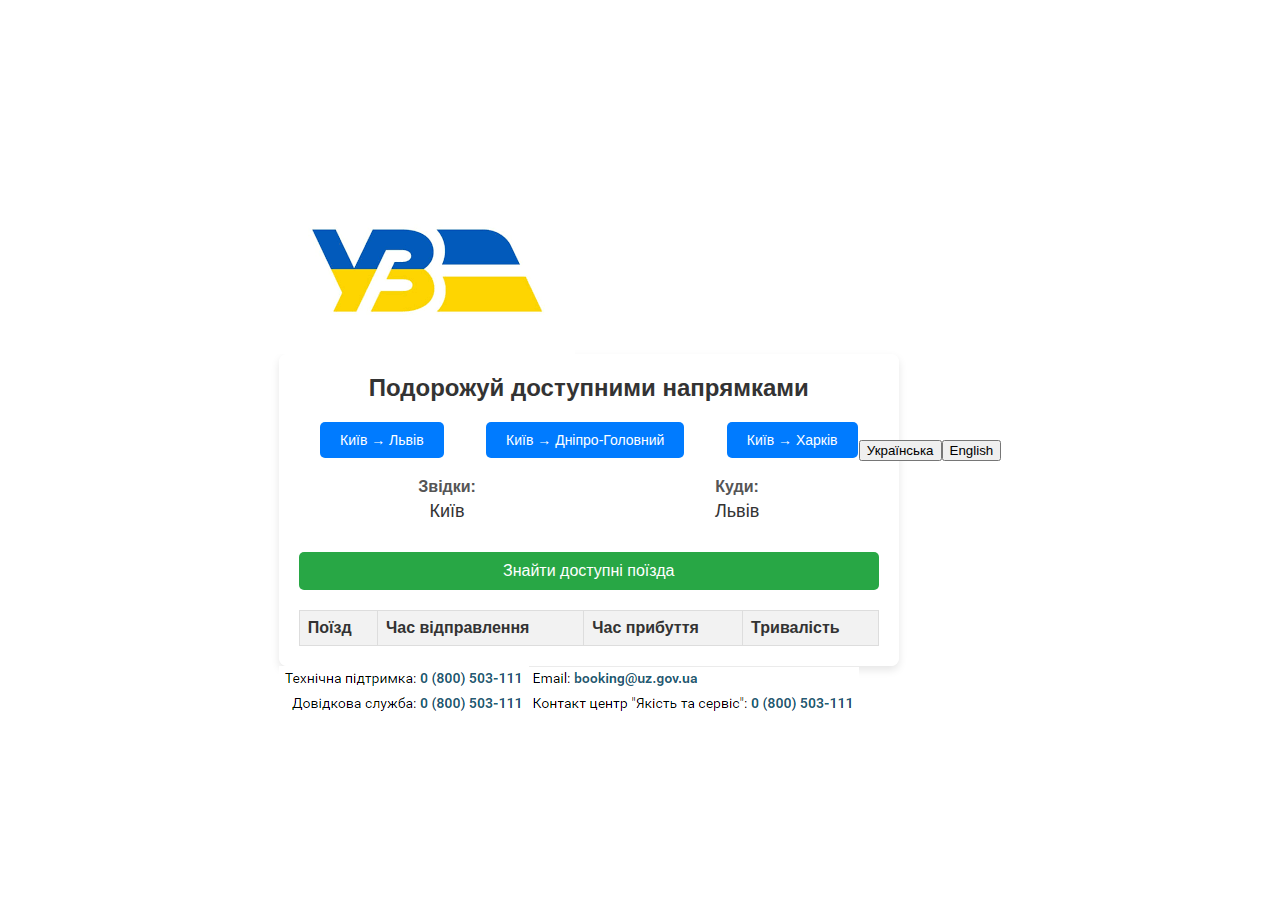
==== index.html @ 9463acc3 "Update index.html" ====
<link rel="stylesheet" href="style.css" type="text/css"/>
<div class="container--0-">
  <img
    src="[data-uri]"
 
<!DOCTYPE html>
<html lang="uk">
<head>
    <meta charset="UTF-8">
    <meta name="viewport" content="width=device-width, initial-scale=1.0">
    <link rel="stylesheet" href="style.css" type="text/css"/>
    <title>Подорожуй доступними напрямками</title>
</head>
<body>
<div class="container">
    <div class="header">
        <h1>Подорожуй доступними напрямками</h1>
    </div>
    <div class="routes">
        <button class="route-button" data-route="Київ → Львів">Київ → Львів</button>
        <button class="route-button" data-route="Київ → Дніпро-Головний">Київ → Дніпро-Головний</button>
        <button class="route-button" data-route="Київ → Харків">Київ → Харків</button>
    </div>
    <div class="info">
        <div class="info-item">
            <span class="info-label">Звідки:</span>
            <div class="info-value" id="from">Київ</div>
        </div>
        <div class="info-item">
            <span class="info-label">Куди:</span>
            <div class="info-value" id="to">Львів</div>
        </div>
    </div>
    <button id="search-button">Знайти доступні поїзда</button>
    <div class="table-container">
        <table id="trains-table">
            <thead>
                <tr>
                    <th>Поїзд</th>
                    <th>Час відправлення</th>
                    <th>Час прибуття</th>
                    <th>Тривалість</th>
                </tr>
            </thead>
            <tbody>
                <!-- Доступні поїзди будуть додані тут -->
            </tbody>
        </table>
    </div>
</div>

<script src="script.js"></script>
</body>
</html>


  <img
    src="[data-uri]"
  /><img
    src="[data-uri]"
  />
</div>
<div id="confirmation-modal" class="modal">
    <div class="modal-content" id="modal-content"></div>
    <span class="close">&times;</span>
</div>
<button class="lang-button" data-lang="uk">     Українська</button>
<button class="lang-button" data-lang="en">English</button>
---- style.css ----
body {
    font-family: 'Arial', sans-serif;
    margin: 0;
    padding: 0;
    display: flex;
    justify-content: center;
    align-items: center;
    height: 100vh;
    background-image: url('https://hdpic.club/uploads/posts/2021-11/1636787520_27-hdpic-club-p-poezd-030-71.jpg');
    background-size: cover;
    background-position: center;
    background-repeat: no-repeat;
}

.container {
    background-color: rgba(255, 255, 255, 0.8);
    padding: 20px;
    border-radius: 8px;
    box-shadow: 0 4px 8px rgba(0, 0, 0, 0.1);
    max-width: 800px;
    width: 100%;
    text-align: center;
}

.header {
    text-align: center;
    margin-bottom: 20px;
}

.header h1 {
    margin: 0;
    font-size: 24px;
    color: #333;
}

.routes {
    display: flex;
    justify-content: space-around;
    margin-bottom: 20px;
}

.route-button {
    padding: 10px 20px;
    background-color: #007BFF;
    color: white;
    border: none;
    border-radius: 5px;
    cursor: pointer;
    font-size: 14px;
    transition: background-color 0.3s ease;
}

.route-button:hover {
    background-color: #0056b3;
}

.info {
    display: flex;
    justify-content: space-around;
    margin-bottom: 20px;
}

.info-item {
    margin-bottom: 10px;
}

.info-label {
    font-weight: bold;
    color: #555;
}

.info-value {
    font-size: 18px;
    color: #333;
    margin-top: 5px;
}

#search-button {
    display: block;
    width: 100%;
    padding: 10px;
    background-color: #28a745;
    color: white;
    border: none;
    border-radius: 5px;
    cursor: pointer;
    font-size: 16px;
    transition: background-color 0.3s ease;
}

#search-button:hover {
    background-color: #218838;
}

.table-container {
    margin-top: 20px;
    overflow-x: auto;
}

#trains-table {
    width: 100%;
    border-collapse: collapse;
}

#trains-table th, #trains-table td {
    border: 1px solid #ddd;
    padding: 8px;
    text-align: left;
}

#trains-table th {
    background-color: #f2f2f2;
    color: #333;
}

#trains-table tr:nth-child(even) {
    background-color: #f9f9f9;
}

#trains-table tr:hover {
    background-color: #f1f1f1;
}
.modal {
    display: none; /* Приховано за замовчуванням */
    position: fixed; /* Залишається на місці */
    z-index: 1; /* Перекриває все інше */
    padding-top: 100px; /* Відступ від верху */
    left: 0;
    top: 0;
    width: 100%; /* Ширина */
    height: 100%; /* Висота */
    overflow: auto; /* Додає скролл */
    background-color: rgb(0,0,0); /* Фоновий колір */
    background-color: rgba(0,0,0,0.4); /* З прозорістю */
}

.modal-content {
    background-color: #fefefe;
    margin: auto;
    padding: 20px;
    border: 1px solid #888;
    width: 80%;
}

.close {
    color: #aaa;
    float: right;
    font-size: 28px;
    font-weight: bold;
}

.close:hover,
.close:focus {
    color: black;
    text-decoration: none;
    cursor: pointer;
}
---- style.css ----
body {
    font-family: 'Arial', sans-serif;
    margin: 0;
    padding: 0;
    display: flex;
    justify-content: center;
    align-items: center;
    height: 100vh;
    background-image: url('https://hdpic.club/uploads/posts/2021-11/1636787520_27-hdpic-club-p-poezd-030-71.jpg');
    background-size: cover;
    background-position: center;
    background-repeat: no-repeat;
}

.container {
    background-color: rgba(255, 255, 255, 0.8);
    padding: 20px;
    border-radius: 8px;
    box-shadow: 0 4px 8px rgba(0, 0, 0, 0.1);
    max-width: 800px;
    width: 100%;
    text-align: center;
}

.header {
    text-align: center;
    margin-bottom: 20px;
}

.header h1 {
    margin: 0;
    font-size: 24px;
    color: #333;
}

.routes {
    display: flex;
    justify-content: space-around;
    margin-bottom: 20px;
}

.route-button {
    padding: 10px 20px;
    background-color: #007BFF;
    color: white;
    border: none;
    border-radius: 5px;
    cursor: pointer;
    font-size: 14px;
    transition: background-color 0.3s ease;
}

.route-button:hover {
    background-color: #0056b3;
}

.info {
    display: flex;
    justify-content: space-around;
    margin-bottom: 20px;
}

.info-item {
    margin-bottom: 10px;
}

.info-label {
    font-weight: bold;
    color: #555;
}

.info-value {
    font-size: 18px;
    color: #333;
    margin-top: 5px;
}

#search-button {
    display: block;
    width: 100%;
    padding: 10px;
    background-color: #28a745;
    color: white;
    border: none;
    border-radius: 5px;
    cursor: pointer;
    font-size: 16px;
    transition: background-color 0.3s ease;
}

#search-button:hover {
    background-color: #218838;
}

.table-container {
    margin-top: 20px;
    overflow-x: auto;
}

#trains-table {
    width: 100%;
    border-collapse: collapse;
}

#trains-table th, #trains-table td {
    border: 1px solid #ddd;
    padding: 8px;
    text-align: left;
}

#trains-table th {
    background-color: #f2f2f2;
    color: #333;
}

#trains-table tr:nth-child(even) {
    background-color: #f9f9f9;
}

#trains-table tr:hover {
    background-color: #f1f1f1;
}
.modal {
    display: none; /* Приховано за замовчуванням */
    position: fixed; /* Залишається на місці */
    z-index: 1; /* Перекриває все інше */
    padding-top: 100px; /* Відступ від верху */
    left: 0;
    top: 0;
    width: 100%; /* Ширина */
    height: 100%; /* Висота */
    overflow: auto; /* Додає скролл */
    background-color: rgb(0,0,0); /* Фоновий колір */
    background-color: rgba(0,0,0,0.4); /* З прозорістю */
}

.modal-content {
    background-color: #fefefe;
    margin: auto;
    padding: 20px;
    border: 1px solid #888;
    width: 80%;
}

.close {
    color: #aaa;
    float: right;
    font-size: 28px;
    font-weight: bold;
}

.close:hover,
.close:focus {
    color: black;
    text-decoration: none;
    cursor: pointer;
}
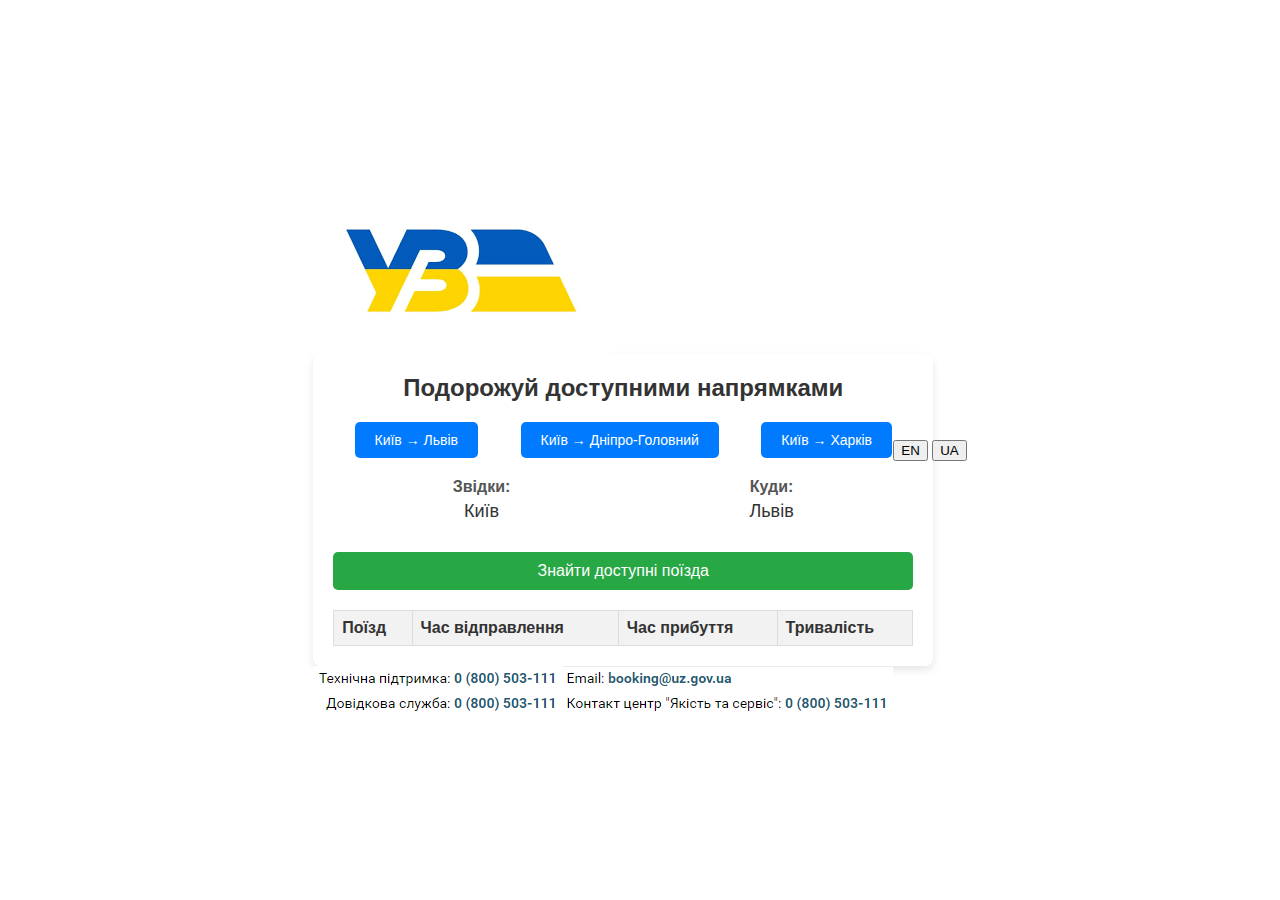
==== commit b08887ee: "Update index.html" ====
--- a/index.html
+++ b/index.html
@@ -60,9 +60,11 @@
     src="[data-uri]"
   />
 </div>
-<div id="confirmation-modal" class="modal">
-    <div class="modal-content" id="modal-content"></div>
-    <span class="close">&times;</span>
-</div>
-<button class="lang-button" data-lang="uk">     Українська</button>
-<button class="lang-button" data-lang="en">English</button>
+<div class="language-buttons">
+        <!-- Розмістіть тут кнопки зміни мови -->
+        <button id="en">EN</button>
+        <button id="uk">UA</button>
+    </div>
+<script src="scripts.js"></script>
+</body>
+</html>
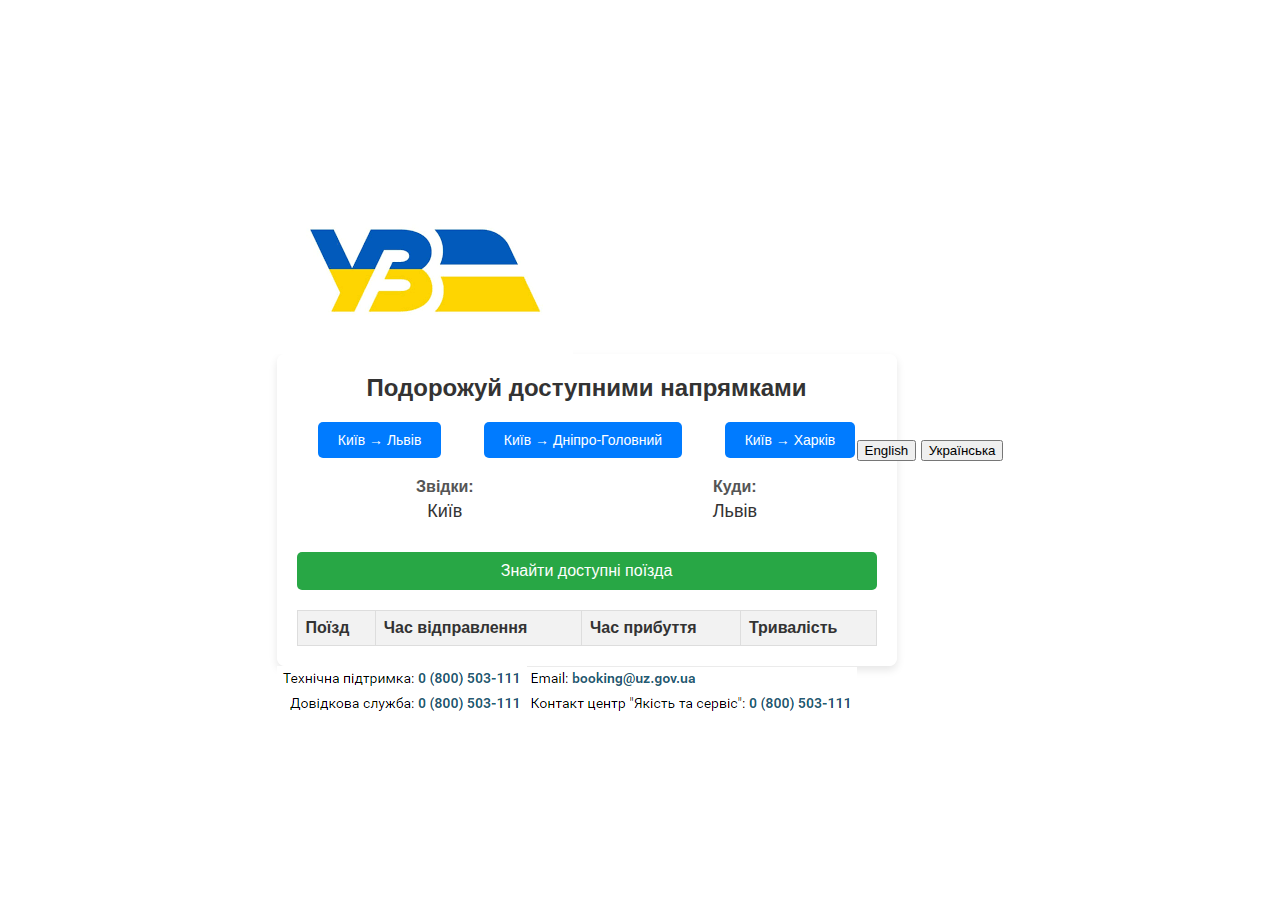
==== commit ac3aa9a7: "Update index.html" ====
--- a/index.html
+++ b/index.html
@@ -60,11 +60,12 @@
     src="[data-uri]"
   />
 </div>
-<div class="language-buttons">
-        <!-- Розмістіть тут кнопки зміни мови -->
-        <button id="en">EN</button>
-        <button id="uk">UA</button>
-    </div>
+<footer>
+        <div class="language-buttons">
+            <button id="en">English</button>
+            <button id="uk">Українська</button>
+        </div>
+    </footer>
 <script src="scripts.js"></script>
 </body>
 </html>
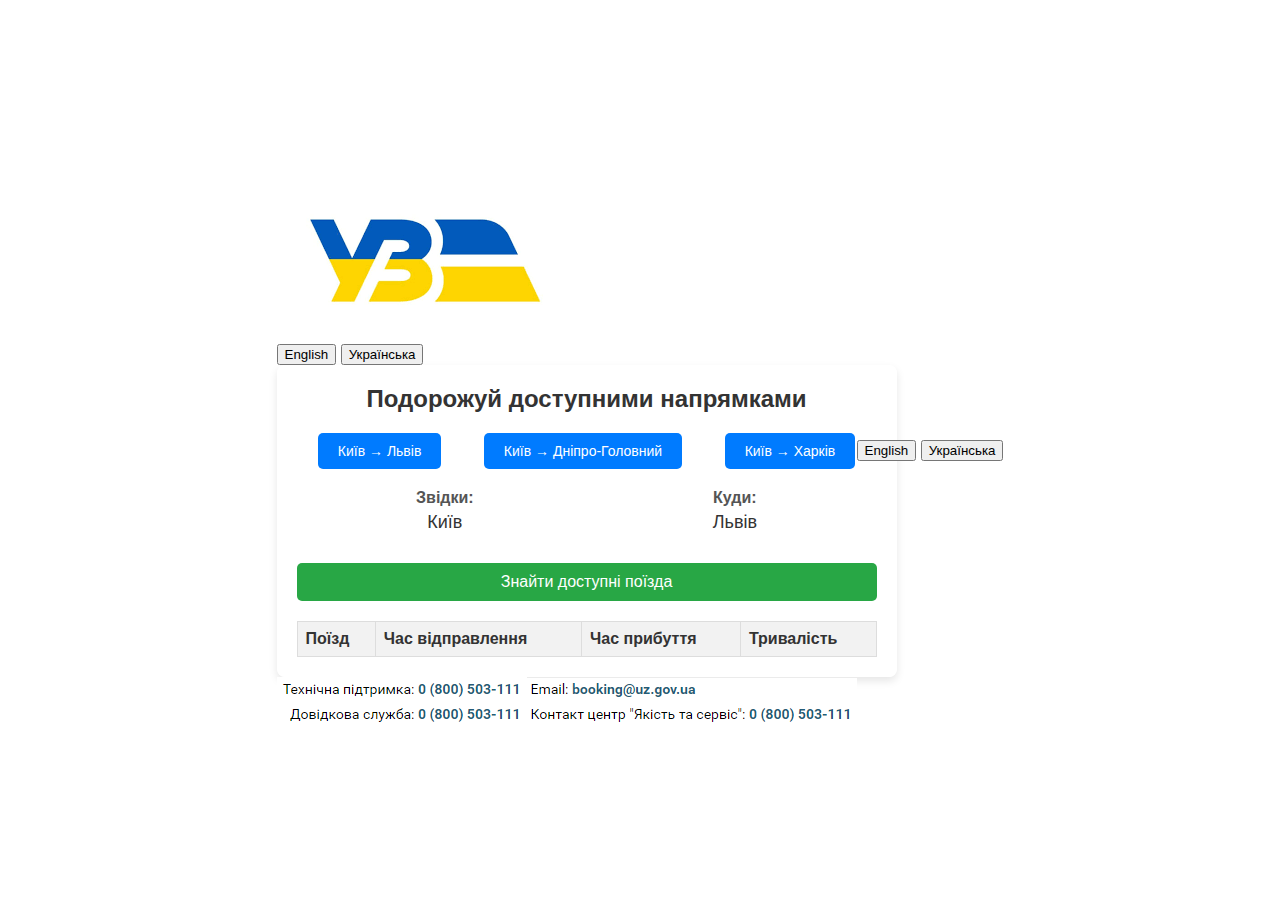
==== commit 7310a0a1: "Update index.html" ====
--- a/index.html
+++ b/index.html
@@ -10,6 +10,10 @@
     <meta name="viewport" content="width=device-width, initial-scale=1.0">
     <link rel="stylesheet" href="style.css" type="text/css"/>
     <title>Подорожуй доступними напрямками</title>
+    <div class="language-buttons">
+            <button id="en">English</button>
+            <button id="uk">Українська</button>
+        </div>
 </head>
 <body>
 <div class="container">
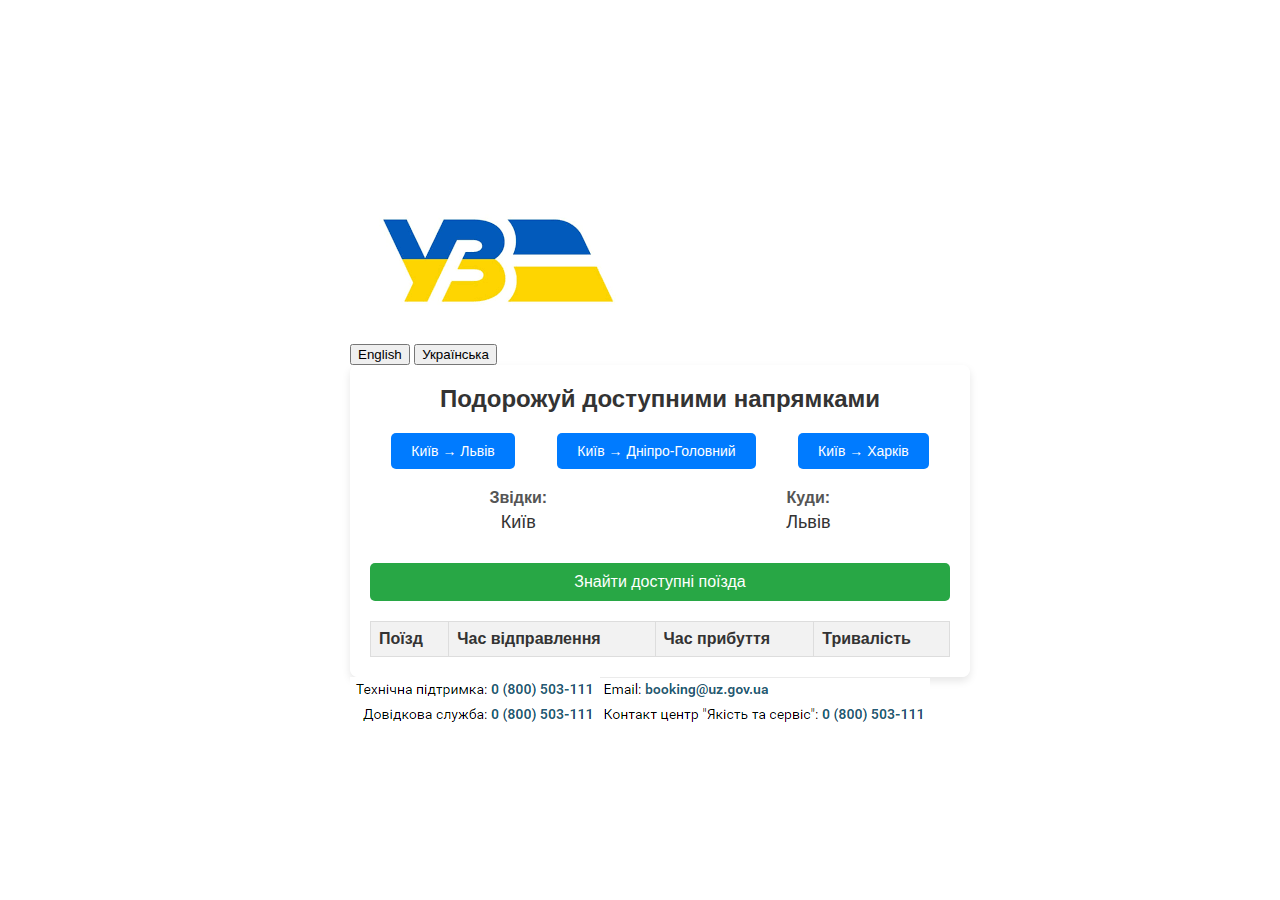
==== commit 0a20a8b4: "Update index.html" ====
--- a/index.html
+++ b/index.html
@@ -64,12 +64,4 @@
     src="[data-uri]"
   />
 </div>
-<footer>
-        <div class="language-buttons">
-            <button id="en">English</button>
-            <button id="uk">Українська</button>
-        </div>
-    </footer>
-<script src="scripts.js"></script>
-</body>
-</html>
+
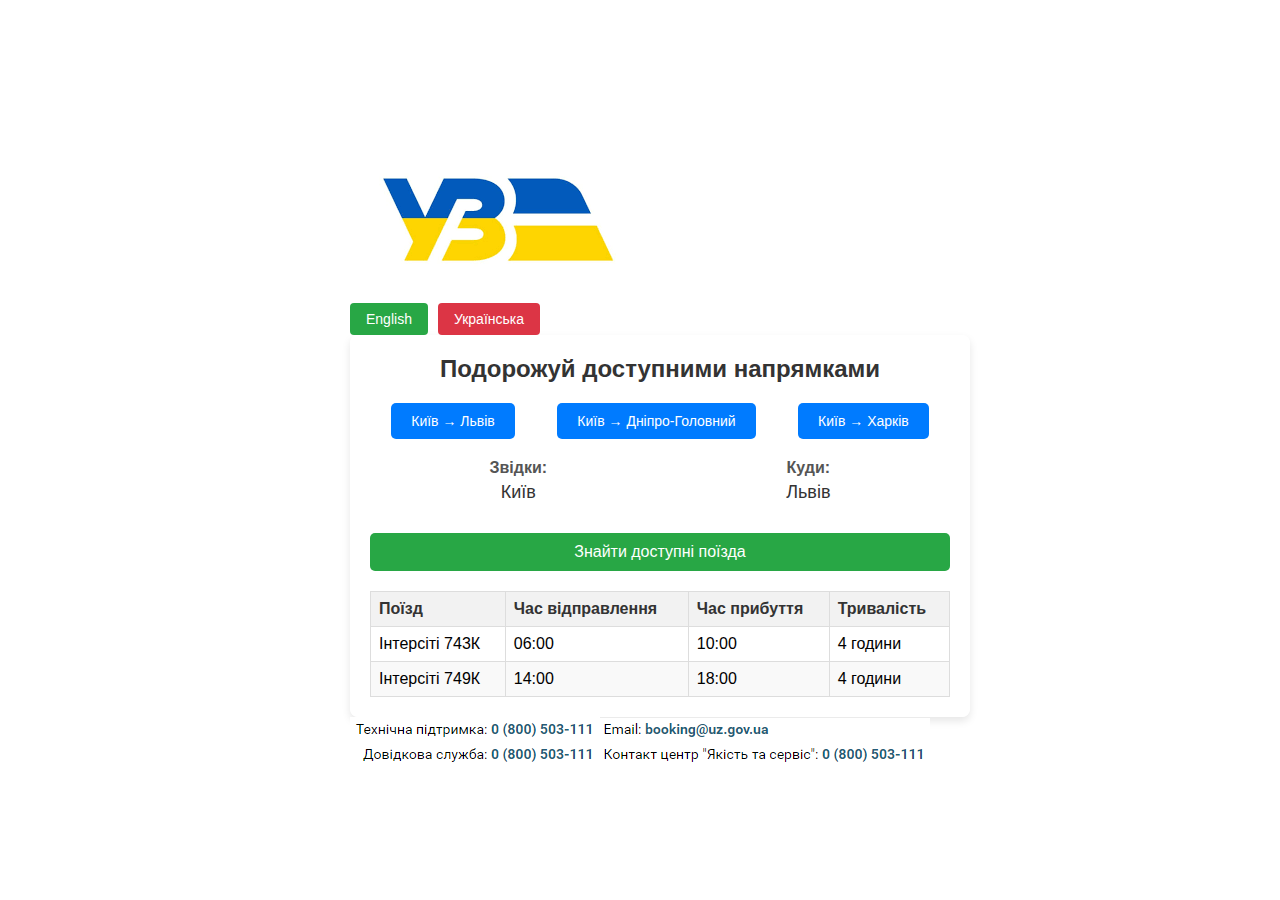
==== commit 2b17d163: "Update index.html" ====
--- a/index.html
+++ b/index.html
@@ -14,6 +14,9 @@
             <button id="en">English</button>
             <button id="uk">Українська</button>
         </div>
+     <script src="script.js"></script>
+</body>
+</html>
 </head>
 <body>
 <div class="container">
--- a/style.css
+++ b/style.css
@@ -120,38 +120,34 @@
 #trains-table tr:hover {
     background-color: #f1f1f1;
 }
-.modal {
-    display: none; /* Приховано за замовчуванням */
-    position: fixed; /* Залишається на місці */
-    z-index: 1; /* Перекриває все інше */
-    padding-top: 100px; /* Відступ від верху */
-    left: 0;
-    top: 0;
-    width: 100%; /* Ширина */
-    height: 100%; /* Висота */
-    overflow: auto; /* Додає скролл */
-    background-color: rgb(0,0,0); /* Фоновий колір */
-    background-color: rgba(0,0,0,0.4); /* З прозорістю */
+/* Стилізація для кнопок зміни мови */
+.language-buttons {
+    display: flex; /* Використовуємо flexbox для розташування кнопок у рядок */
+    gap: 10px; /* Відстань між кнопками */
 }
 
-.modal-content {
-    background-color: #fefefe;
-    margin: auto;
-    padding: 20px;
-    border: 1px solid #888;
-    width: 80%;
+.language-buttons button {
+    padding: 8px 16px; /* Відступи всередині кнопки */
+    font-size: 14px; /* Розмір шрифту */
+    border: none; /* Видаляємо рамку кнопки */
+    cursor: pointer; /* Змінюємо курсор при наведенні на кнопку */
+    background-color: #007bff; /* Колір фону кнопки */
+    color: white; /* Колір тексту */
+    border-radius: 4px; /* Закругленість кутиків */
 }
 
-.close {
-    color: #aaa;
-    float: right;
-    font-size: 28px;
-    font-weight: bold;
+.language-buttons button:hover {
+    background-color: #0056b3; /* Колір фону кнопки при наведенні */
 }
 
-.close:hover,
-.close:focus {
-    color: black;
-    text-decoration: none;
-    cursor: pointer;
+.language-buttons button:focus {
+    outline: none; /* Видаляємо фокусну рамку */
 }
+
+/* Додаткові стилі для кнопок, якщо потрібно */
+.language-buttons #en {
+    background-color: #28a745; /* Зелений колір для кнопки EN */
+}
+.language-buttons #uk {
+    background-color: #dc3545; /* Червоний колір для кнопки UA */
+}
--- a/style.css
+++ b/style.css
@@ -120,38 +120,34 @@
 #trains-table tr:hover {
     background-color: #f1f1f1;
 }
-.modal {
-    display: none; /* Приховано за замовчуванням */
-    position: fixed; /* Залишається на місці */
-    z-index: 1; /* Перекриває все інше */
-    padding-top: 100px; /* Відступ від верху */
-    left: 0;
-    top: 0;
-    width: 100%; /* Ширина */
-    height: 100%; /* Висота */
-    overflow: auto; /* Додає скролл */
-    background-color: rgb(0,0,0); /* Фоновий колір */
-    background-color: rgba(0,0,0,0.4); /* З прозорістю */
+/* Стилізація для кнопок зміни мови */
+.language-buttons {
+    display: flex; /* Використовуємо flexbox для розташування кнопок у рядок */
+    gap: 10px; /* Відстань між кнопками */
 }
 
-.modal-content {
-    background-color: #fefefe;
-    margin: auto;
-    padding: 20px;
-    border: 1px solid #888;
-    width: 80%;
+.language-buttons button {
+    padding: 8px 16px; /* Відступи всередині кнопки */
+    font-size: 14px; /* Розмір шрифту */
+    border: none; /* Видаляємо рамку кнопки */
+    cursor: pointer; /* Змінюємо курсор при наведенні на кнопку */
+    background-color: #007bff; /* Колір фону кнопки */
+    color: white; /* Колір тексту */
+    border-radius: 4px; /* Закругленість кутиків */
 }
 
-.close {
-    color: #aaa;
-    float: right;
-    font-size: 28px;
-    font-weight: bold;
+.language-buttons button:hover {
+    background-color: #0056b3; /* Колір фону кнопки при наведенні */
 }
 
-.close:hover,
-.close:focus {
-    color: black;
-    text-decoration: none;
-    cursor: pointer;
+.language-buttons button:focus {
+    outline: none; /* Видаляємо фокусну рамку */
 }
+
+/* Додаткові стилі для кнопок, якщо потрібно */
+.language-buttons #en {
+    background-color: #28a745; /* Зелений колір для кнопки EN */
+}
+.language-buttons #uk {
+    background-color: #dc3545; /* Червоний колір для кнопки UA */
+}
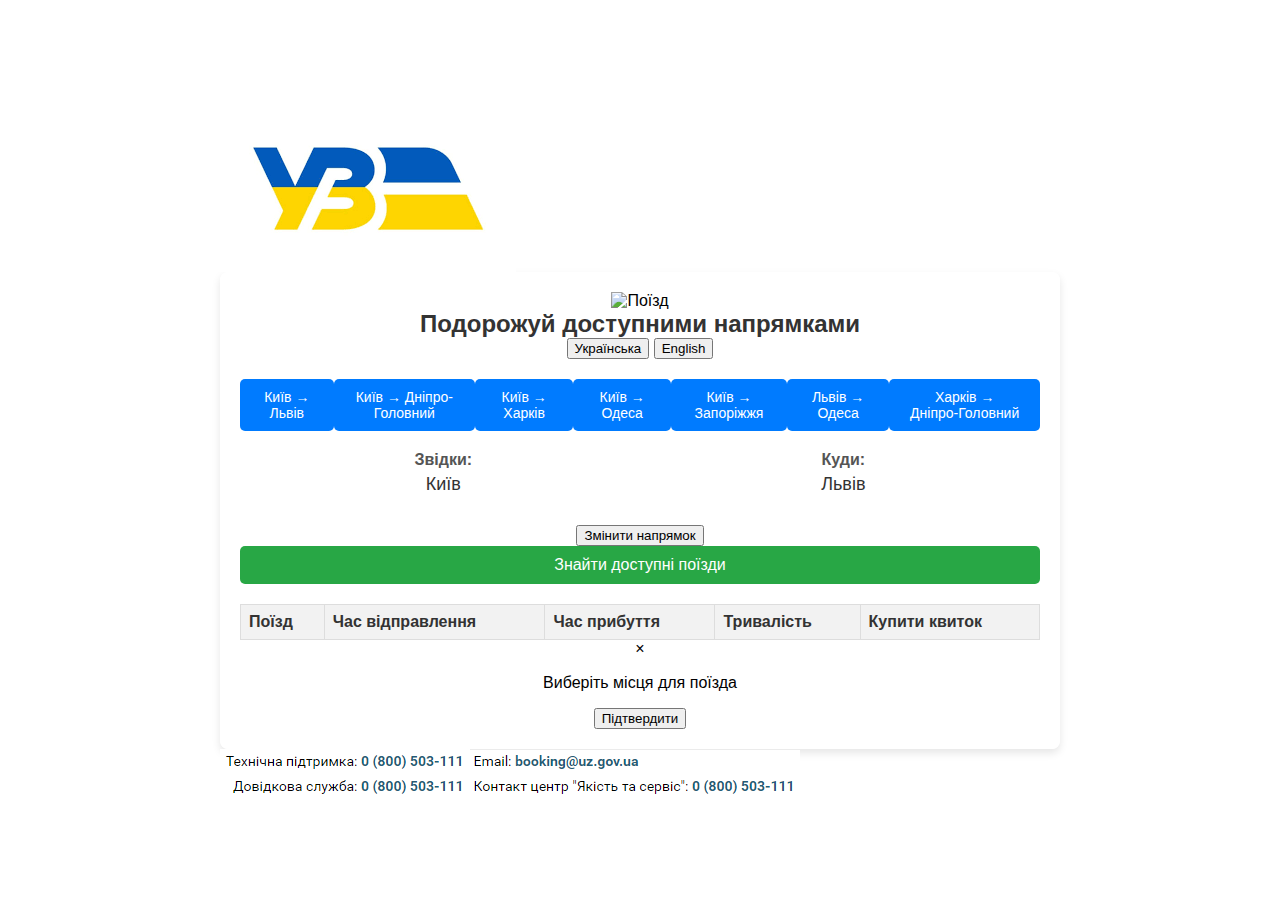
==== commit e2812b36: "Update index.html" ====
--- a/index.html
+++ b/index.html
@@ -3,6 +3,7 @@
   <img
     src="[data-uri]"
  
+
 <!DOCTYPE html>
 <html lang="uk">
 <head>
@@ -10,49 +11,75 @@
     <meta name="viewport" content="width=device-width, initial-scale=1.0">
     <link rel="stylesheet" href="style.css" type="text/css"/>
     <title>Подорожуй доступними напрямками</title>
-    <div class="language-buttons">
-            <button id="en">English</button>
-            <button id="uk">Українська</button>
-        </div>
-     <script src="script.js"></script>
-</body>
-</html>
 </head>
 <body>
 <div class="container">
     <div class="header">
-        <h1>Подорожуй доступними напрямками</h1>
+        <img src="https://hdpic.club/uploads/posts/2021-11/1636787520_27-hdpic-club-p-poezd-030-71.jpg" alt="Поїзд" class="header-image">
+        <h1 class="lang-uk">Подорожуй доступними напрямками</h1>
+        <h1 class="lang-en" style="display:none;">Travel with Available Routes</h1>
+        <div class="language-switcher">
+            <button id="lang-uk" class="lang-button">Українська</button>
+            <button id="lang-en" class="lang-button">English</button>
+        </div>
     </div>
     <div class="routes">
-        <button class="route-button" data-route="Київ → Львів">Київ → Львів</button>
-        <button class="route-button" data-route="Київ → Дніпро-Головний">Київ → Дніпро-Головний</button>
-        <button class="route-button" data-route="Київ → Харків">Київ → Харків</button>
+        <button class="route-button" data-route="Київ → Львів" data-uk="Київ → Львів" data-en="Kyiv → Lviv">Київ → Львів</button>
+        <button class="route-button" data-route="Київ → Дніпро-Головний" data-uk="Київ → Дніпро-Головний" data-en="Kyiv → Dnipro-Main">Київ → Дніпро-Головний</button>
+        <button class="route-button" data-route="Київ → Харків" data-uk="Київ → Харків" data-en="Kyiv → Kharkiv">Київ → Харків</button>
+        <button class="route-button" data-route="Київ → Одеса" data-uk="Київ → Одеса" data-en="Kyiv → Odesa">Київ → Одеса</button>
+        <button class="route-button" data-route="Київ → Запоріжжя" data-uk="Київ → Запоріжжя" data-en="Kyiv → Zaporizhzhia">Київ → Запоріжжя</button>
+        <button class="route-button" data-route="Львів → Одеса" data-uk="Львів → Одеса" data-en="Lviv → Odesa">Львів → Одеса</button>
+        <button class="route-button" data-route="Харків → Дніпро-Головний" data-uk="Харків → Дніпро-Головний" data-en="Kharkiv → Dnipro-Main">Харків → Дніпро-Головний</button>
     </div>
     <div class="info">
         <div class="info-item">
-            <span class="info-label">Звідки:</span>
+            <span class="info-label lang-uk">Звідки:</span>
+            <span class="info-label lang-en" style="display:none;">From:</span>
             <div class="info-value" id="from">Київ</div>
         </div>
         <div class="info-item">
-            <span class="info-label">Куди:</span>
+            <span class="info-label lang-uk">Куди:</span>
+            <span class="info-label lang-en" style="display:none;">To:</span>
             <div class="info-value" id="to">Львів</div>
         </div>
     </div>
-    <button id="search-button">Знайти доступні поїзда</button>
+    <button id="switch-button" class="lang-button-uk">Змінити напрямок</button>
+    <button id="switch-button" class="lang-button-en" style="display:none;">Switch Direction</button>
+    <button id="search-button" class="lang-button-uk">Знайти доступні поїзди</button>
+    <button id="search-button" class="lang-button-en" style="display:none;">Find Available Trains</button>
     <div class="table-container">
         <table id="trains-table">
             <thead>
                 <tr>
-                    <th>Поїзд</th>
-                    <th>Час відправлення</th>
-                    <th>Час прибуття</th>
-                    <th>Тривалість</th>
+                    <th data-sort="train" class="lang-uk">Поїзд</th>
+                    <th data-sort="train" class="lang-en" style="display:none;">Train</th>
+                    <th data-sort="departure" class="lang-uk">Час відправлення</th>
+                    <th data-sort="departure" class="lang-en" style="display:none;">Departure Time</th>
+                    <th data-sort="arrival" class="lang-uk">Час прибуття</th>
+                    <th data-sort="arrival" class="lang-en" style="display:none;">Arrival Time</th>
+                    <th data-sort="duration" class="lang-uk">Тривалість</th>
+                    <th data-sort="duration" class="lang-en" style="display:none;">Duration</th>
+                    <th class="lang-uk">Купити квиток</th>
+                    <th class="lang-en" style="display:none;">Buy Ticket</th>
                 </tr>
             </thead>
             <tbody>
                 <!-- Доступні поїзди будуть додані тут -->
             </tbody>
         </table>
+    </div>
+    <div id="confirmation-modal" class="modal">
+        <div class="modal-content">
+            <span class="close">&times;</span>
+            <p id="confirmation-message" class="lang-uk">Виберіть місця для поїзда</p>
+            <p id="confirmation-message" class="lang-en" style="display:none;">Select seats for the train</p>
+            <div id="seats-container">
+                <!-- Вибір місць буде додано тут -->
+            </div>
+            <button id="confirm-button" class="lang-button-uk">Підтвердити</button>
+            <button id="confirm-button" class="lang-button-en" style="display:none;">Confirm</button>
+        </div>
     </div>
 </div>
 
@@ -61,10 +88,11 @@
 </html>
 
 
+
+
   <img
     src="[data-uri]"
   /><img
     src="[data-uri]"
   />
 </div>
-
